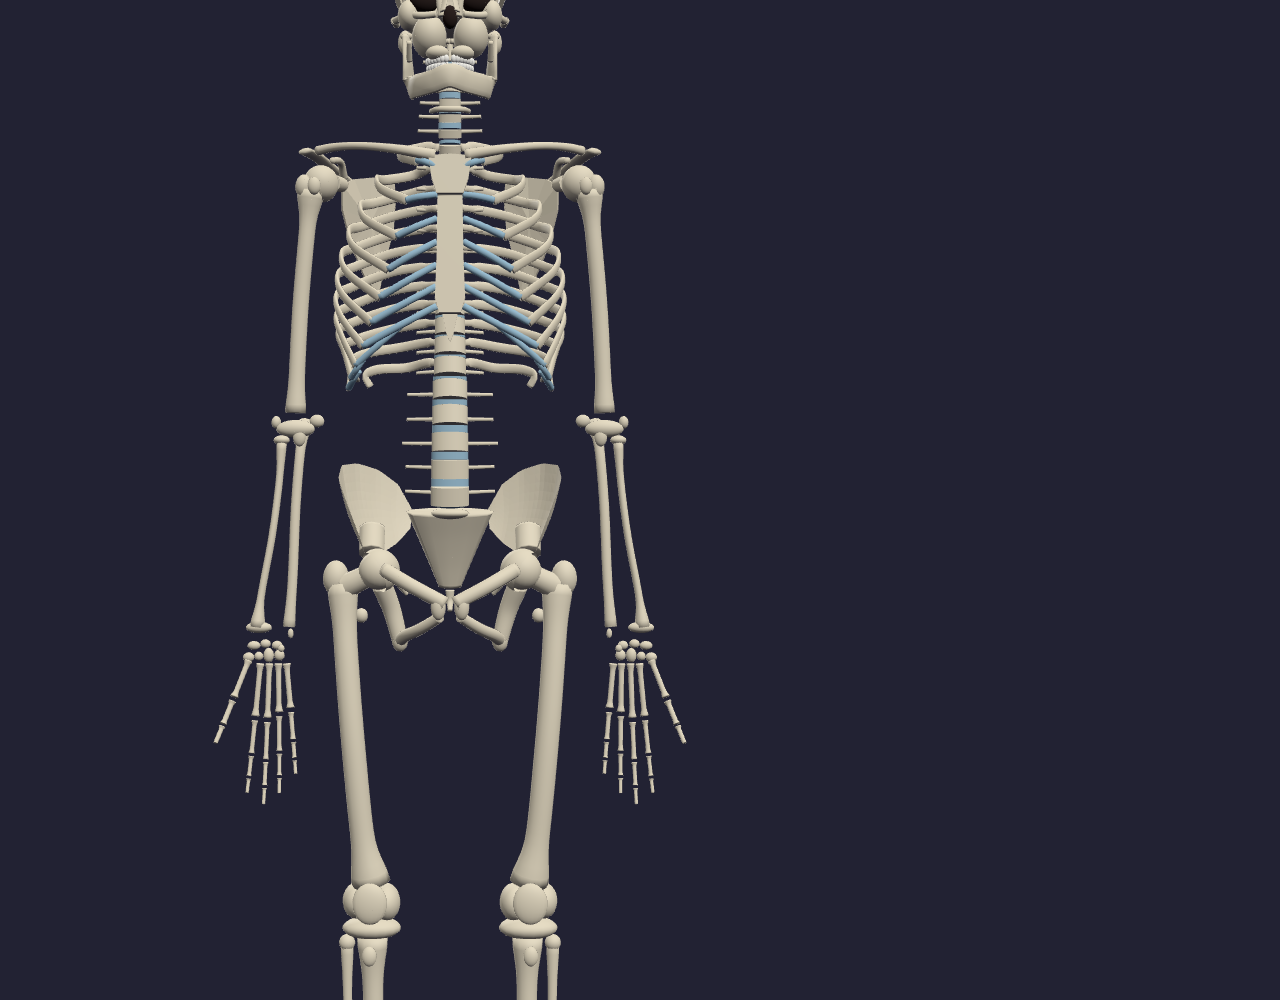
==== dev/preview.html @ f9e1884c "Atlas 3D interactivo de huesos y músculos para estudiar anatomía Co-Authored-By: Claude Opus 5.5 <no" ====
<!doctype html><html><head><meta charset="utf-8"><style>body{margin:0;background:#223}</style>
<script type="importmap">{"imports":{"three":"../vendor/three.module.min.js"}}</script></head><body>
<script type="module">
import * as THREE from 'three';
import { buildSkeleton, buildCartilage, buildTeeth, buildCavities } from '../js/model/skeleton.js';
const q = new URLSearchParams(location.search);
const view = q.get('view')||'front', tgt=(q.get('t')||'0,100,0').split(',').map(Number), dist=+(q.get('d')||230);
const r = new THREE.WebGLRenderer({antialias:true}); r.setSize(900,1000); document.body.appendChild(r.domElement);
const sc = new THREE.Scene(); sc.background=new THREE.Color('#223');
sc.add(new THREE.HemisphereLight(0xffffff,0x444455,1.6)); const dl=new THREE.DirectionalLight(0xffffff,1.6); dl.position.set(50,100,120); sc.add(dl);
const dl2=new THREE.DirectionalLight(0xffffff,0.8); dl2.position.set(-50,50,-120); sc.add(dl2);
const bm = new THREE.MeshStandardMaterial({color:'#e9dfc6',roughness:.6,side:THREE.DoubleSide});
window.errs=[];
try{
for (const p of buildSkeleton()) { const m=new THREE.Mesh(p.geo,bm); sc.add(m);}
sc.add(new THREE.Mesh(buildTeeth(), new THREE.MeshStandardMaterial({color:'#fffdf5'}))); sc.add(new THREE.Mesh(buildCavities(), new THREE.MeshStandardMaterial({color:'#2a1d1a'})));
sc.add(new THREE.Mesh(buildCartilage(), new THREE.MeshStandardMaterial({color:'#9fc3d6'})));
if (q.get('muscles')) { const mod = await import('../js/model/muscles.js'); for (const p of mod.buildMuscles()) { const m=new THREE.Mesh(p.geo,new THREE.MeshStandardMaterial({color:new THREE.Color().setHSL(0.0+Math.random()*0.03,0.55,0.38+Math.random()*0.08),roughness:.5, side:THREE.DoubleSide})); if(!q.get('only')||p.id.includes(q.get('only'))) sc.add(m);} }
}catch(e){window.errs.push(String(e.stack||e));}
const cam = new THREE.PerspectiveCamera(30,0.9,1,2000);
const dirs={front:[0,0,1],back:[0,0,-1],right:[-1,0,0],left:[1,0,0],top:[0,1,0.01],q:[0.7,0.2,0.7],bottom:[0,-1,0.01]};
const d=new THREE.Vector3(...dirs[view]).normalize().multiplyScalar(dist);
cam.position.set(tgt[0]+d.x,tgt[1]+d.y,tgt[2]+d.z); cam.lookAt(...tgt);
r.render(sc,cam); window.done=true;
</script></body></html>
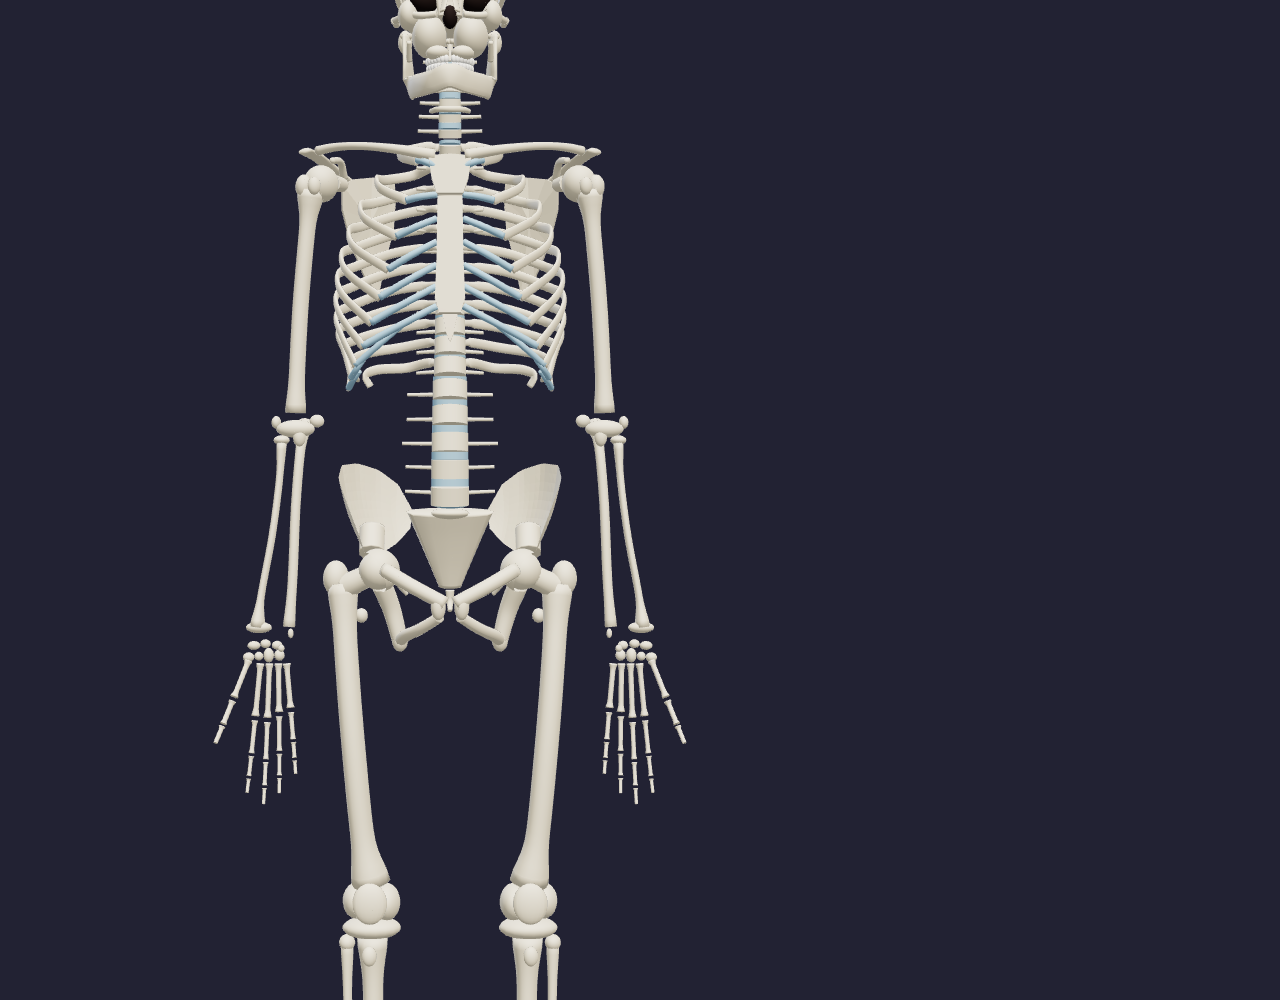
==== commit db6aacb1: "Rediseño didáctico: ficha por pestañas, lecciones, nervios, estudio y móvil - Músculos con tendones," ====
--- a/dev/preview.html
+++ b/dev/preview.html
@@ -2,20 +2,20 @@
 <script type="importmap">{"imports":{"three":"../vendor/three.module.min.js"}}</script></head><body>
 <script type="module">
 import * as THREE from 'three';
+import { muscleMaterial, boneMaterial, setupEnvironment } from '../js/materials.js';
 import { buildSkeleton, buildCartilage, buildTeeth, buildCavities } from '../js/model/skeleton.js';
 const q = new URLSearchParams(location.search);
 const view = q.get('view')||'front', tgt=(q.get('t')||'0,100,0').split(',').map(Number), dist=+(q.get('d')||230);
 const r = new THREE.WebGLRenderer({antialias:true}); r.setSize(900,1000); document.body.appendChild(r.domElement);
 const sc = new THREE.Scene(); sc.background=new THREE.Color('#223');
-sc.add(new THREE.HemisphereLight(0xffffff,0x444455,1.6)); const dl=new THREE.DirectionalLight(0xffffff,1.6); dl.position.set(50,100,120); sc.add(dl);
-const dl2=new THREE.DirectionalLight(0xffffff,0.8); dl2.position.set(-50,50,-120); sc.add(dl2);
-const bm = new THREE.MeshStandardMaterial({color:'#e9dfc6',roughness:.6,side:THREE.DoubleSide});
+setupEnvironment(r, sc);
+const bm = boneMaterial('#e9dfc6');
 window.errs=[];
 try{
 for (const p of buildSkeleton()) { const m=new THREE.Mesh(p.geo,bm); sc.add(m);}
 sc.add(new THREE.Mesh(buildTeeth(), new THREE.MeshStandardMaterial({color:'#fffdf5'}))); sc.add(new THREE.Mesh(buildCavities(), new THREE.MeshStandardMaterial({color:'#2a1d1a'})));
 sc.add(new THREE.Mesh(buildCartilage(), new THREE.MeshStandardMaterial({color:'#9fc3d6'})));
-if (q.get('muscles')) { const mod = await import('../js/model/muscles.js'); for (const p of mod.buildMuscles()) { const m=new THREE.Mesh(p.geo,new THREE.MeshStandardMaterial({color:new THREE.Color().setHSL(0.0+Math.random()*0.03,0.55,0.38+Math.random()*0.08),roughness:.5, side:THREE.DoubleSide})); if(!q.get('only')||p.id.includes(q.get('only'))) sc.add(m);} }
+if (q.get('muscles')) { const mod = await import('../js/model/muscles.js'); for (const p of mod.buildMuscles()) { const m=new THREE.Mesh(p.geo,muscleMaterial(new THREE.Color().setHSL(0.99+Math.random()*0.025,0.62,0.33+Math.random()*0.05))); if(!q.get('only')||p.id.includes(q.get('only'))) sc.add(m);} }
 }catch(e){window.errs.push(String(e.stack||e));}
 const cam = new THREE.PerspectiveCamera(30,0.9,1,2000);
 const dirs={front:[0,0,1],back:[0,0,-1],right:[-1,0,0],left:[1,0,0],top:[0,1,0.01],q:[0.7,0.2,0.7],bottom:[0,-1,0.01]};
